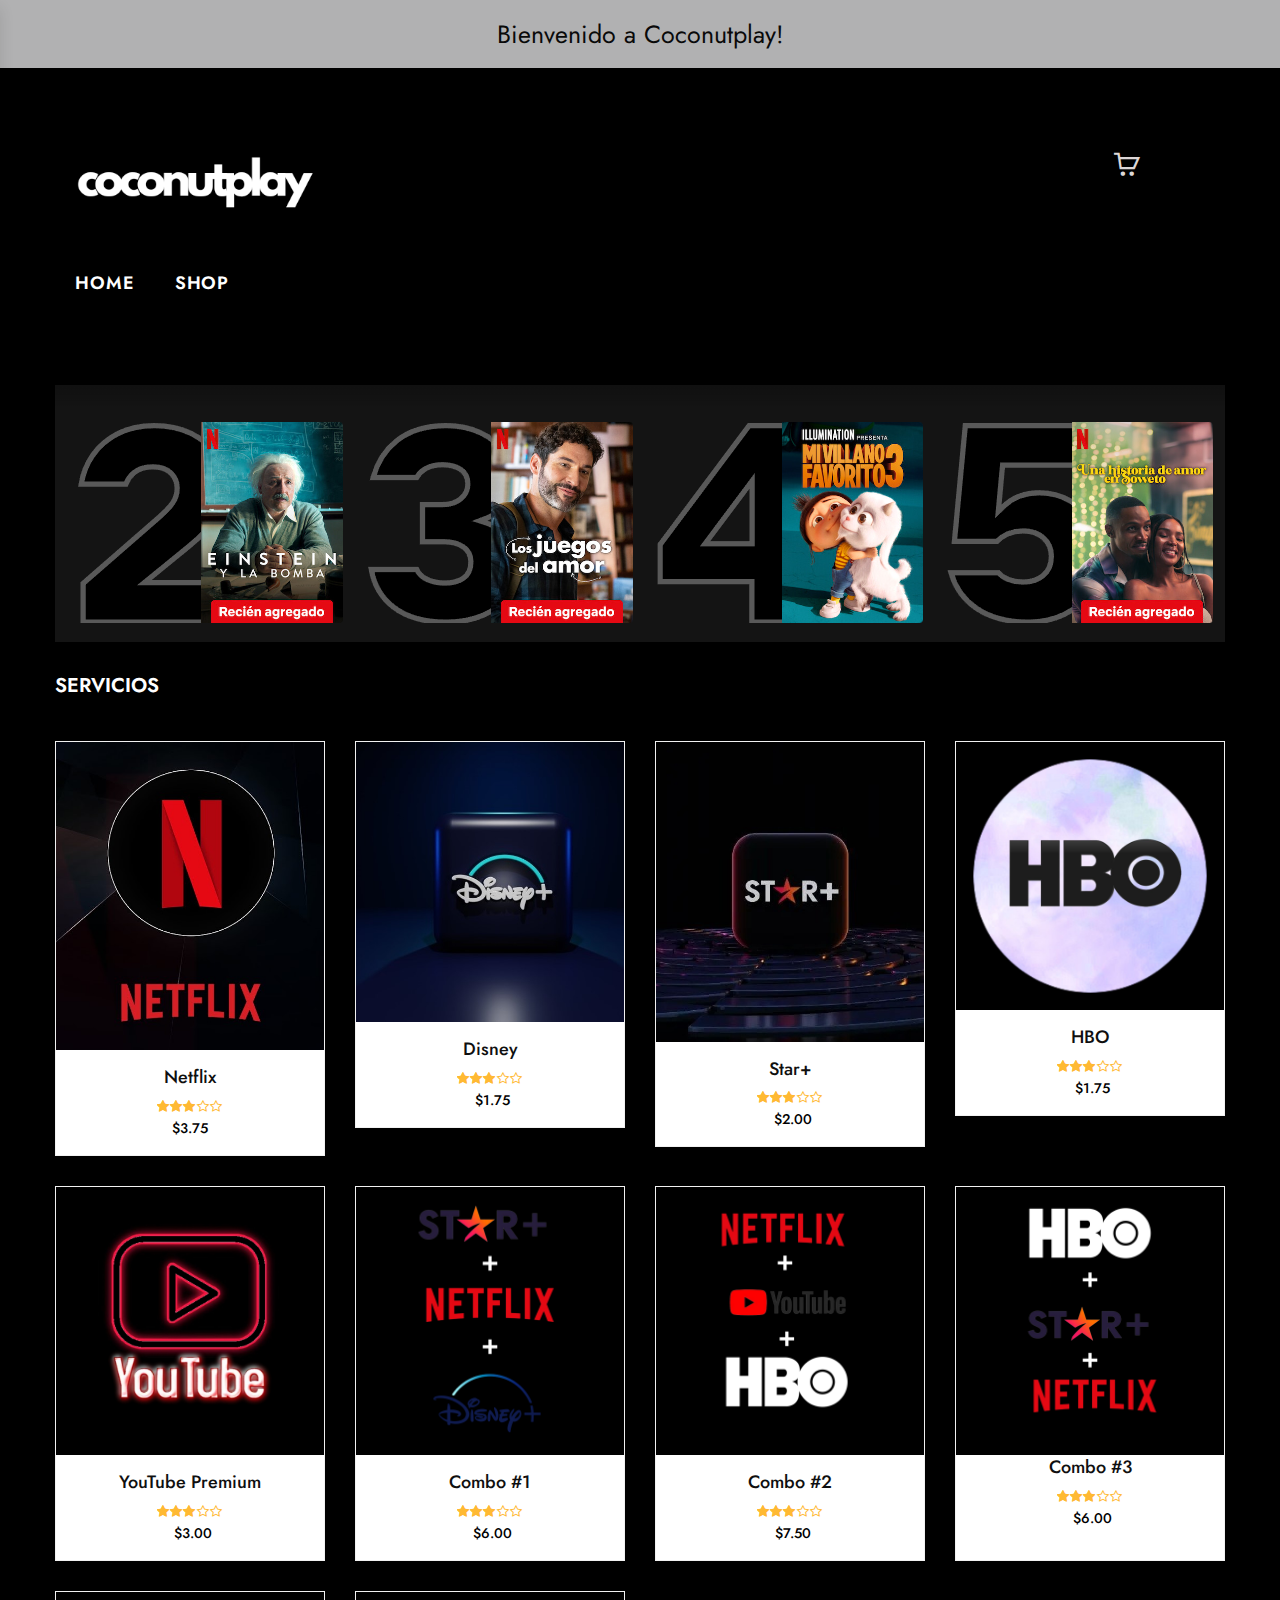
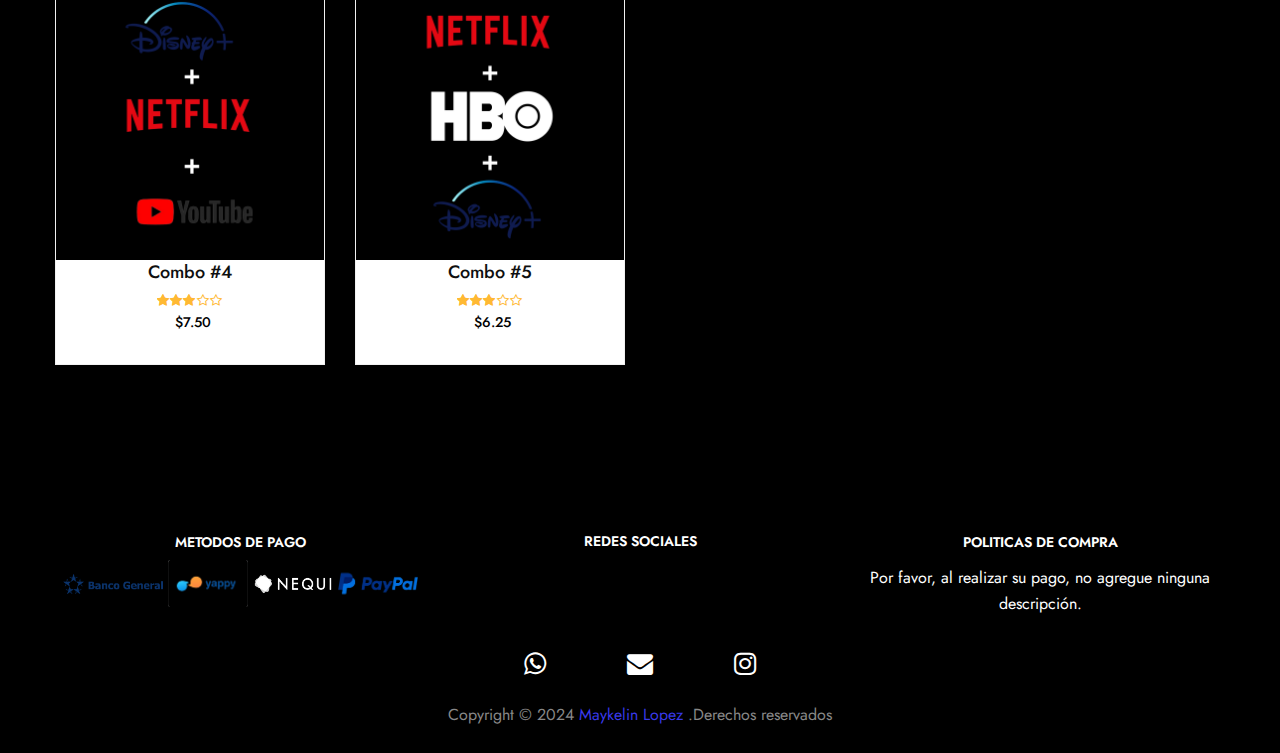
==== tienda.html @ dd37391f "first commit" ====
<!DOCTYPE html>
<html lang="en">
<head>
    <title>Productos</title>
    <meta charset="UTF-8">
    <meta http-equiv="X-UA-compatible" content="IE=edge">
    <meta name="viewport" content="width=device-width, initial-scale=1">
    <link rel="shortcut icon" type="image/x-icon" href="assets/images/favicon.png"/>
    <link href="https://fonts.googleapis.com/css2?family=Jost:ital,wght@0,300;0,400;0,500;0,600;0,700;1,300;1,400;1,500;1,600;1,700&display=swap" rel="stylesheet">
    <link rel="stylesheet" href="assets/css/bootstrap.min.css">
    <link rel="stylesheet" href="assets/css/font-awesome.min.css">
    <link rel="stylesheet" href="assets/css/owl.carousel.min.css">
    <link rel="stylesheet" href="assets/css/animate.min.css">
    <link rel="stylesheet" href="assets/css/jquery-ui.css">
    <link rel="stylesheet" href="assets/css/slick.css">
    <link rel="stylesheet" href="assets/css/chosen.min.css">
    <link rel="stylesheet" href="assets/css/pe-icon-7-stroke.css">
    <link rel="stylesheet" href="assets/css/magnific-popup.min.css">
    <link rel="stylesheet" href="assets/css/lightbox.min.css">
    <link rel="stylesheet" href="assets/js/fancybox/source/jquery.fancybox.css">
    <link rel="stylesheet" href="assets/css/jquery.scrollbar.min.css">
    <link rel="stylesheet" href="assets/css/mobile-menu.css">
    <link rel="stylesheet" href="assets/fonts/flaticon/flaticon.css">
    <link rel="stylesheet" href="assets/css/style.css">
</head>
<body class="productsgrid-page">
    <header class="header style7">
        <!--Bienvenido a la pagina-->
        <div class="top-bar">
            <div class="container">
                <div class="top-bar-left">
                    
                    <div class="header-message">
                       Bienvenido a Coconutplay!
                    </div>
                </div>
              
            </div>
        </div>
    
     <!--logo-->
        <div class="container">
            <div class="main-header">
                <div class="row">
                    <div class="col-lg-3 col-sm-4 col-md-3 col-xs-7 col-ts-12 header-element">
                        <div class="logo">
                            <a href="index.html">
                                <img src="assets/images/20240210_213316_0000.png" alt="img">
                            </a>
                        </div>
                    </div>
    
    
                    <!--carrito-->
                    <div class="col-lg-2 col-sm-12 col-md-3 col-xs-12 col-ts-12">
                        <div class="header-control">
                            <div class="block-minicart stelina-mini-cart block-header stelina-dropdown">
                                <a href="javascript:void(0);" class="shopcart-icon" data-stelina="stelina-dropdown">
                             </a>
                             
                            </div>
                            <div class="block-account block-header stelina-dropdown">
                              
    
                                  <!--crear usuario-->
                                <div class="header-account stelina-submenu">
                                    <div class="header-user-form-tabs">
                                       
                                        <div class="tab-container">
                                            
                                           
                            </div>
                            <a class="menu-bar mobile-navigation menu-toggle" href="#">
                                <span></span>
                                <span></span>
                                <span></span>
                            </a>
                        </div>
                    </div>
                </div>
            </div>
        </div>
    
    
          <!--home-->
        <div class="header-nav-container rows-space-20">
            <div class="container">
                <div class="header-nav-wapper main-menu-wapper">
                   
                    <div class="header-nav">
                        <div class="container-wapper">
                            <ul class="stelina-clone-mobile-menu stelina-nav main-menu " id="menu-main-menu">
                                
                                <li class="menu-item  menu-item-has-children">
                                    <a href="index.html" class="stelina-menu-item-title" title="Home">Home</a>
                                   
                                </li>
                                  <!--Tienda-->
                                <li class="menu-item menu-item-has-children">
                                    <a href="tienda.html" class="stelina-menu-item-title" title="Shop">Shop</a>
                                </li>
                               
                              
                            </ul>
                        </div>
                    </div>
                </div>
            </div>
        </div>
    
    
    </header>
    <div class="header-device-mobile">
        <div class="wapper">
            <div class="item mobile-logo">
                <div class="logo">
                    <a href="#">
                        <img src="assets/images/logo,blanco.png" alt="img">
                    </a>
                </div>
            </div>
      
            <div class="item menu-bar">
                <a class=" mobile-navigation  menu-toggle" href="#">
                    <span></span>
                    <span></span>
                    <span></span>
                </a>
            </div>
        </div>
    </div>
<div class="main-content main-content-product no-sidebar">
    <div class="container">
        <div class="row">
            <div class="col-lg-12">
                <div class="breadcrumb-trail breadcrumbs">
                   
                </div>
            </div>
        </div>
        <div class="row">
            <div class="content-area shop-grid-content full-width col-lg-12 col-md-12 col-sm-12 col-xs-12">
                <div class="site-main">
                    <div class="banner-shop banner-slider owl-slick equal-container"
                         data-slick='{"autoplay":true, "autoplaySpeed":10000, "arrows":false, "dots":true, "infinite":true, "speed":800, "rows":1}'>
                        <div class="item-banner style1">
                            <div class="inner equal-element">
                                <div class="banner-content style1">
                                    <h4 class="stelina-subtitle"></h4>
                                    <h3 class="title"><br/> </h3>
                                    <span class="when-code"> <span class="code"></span></span>
                                    <button class="button button-now"></button>
                                </div>
                            </div>
                        </div>
                        
                    </div>
                    <h3 class="custom_blog_title">
                       SERVICIOS
                    </h3>
                    
                    <ul class="row list-products auto-clear equal-container product-grid">
                        <li class="product-item  col-lg-3 col-md-4 col-sm-6 col-xs-6 col-ts-12 style-1">
                            <div class="product-inner equal-element">
                                <div class="product-top">
                                    
                                </div>
                                <div class="product-thumb">
                                    <div class="thumb-inner">
                                        <a href="#">
                                            <img src="assets/images/producto1N.jpg" alt="img">
                                        </a>
                                        <div class="thumb-group">
                                           
                                            
                                            <div class="loop-form-add-to-cart">
                                                <button class="single_add_to_cart_button button" onclick="window.location.href='https://wa.me/50764406777'" title="Haz clic para comprar ahora">Comprar</button>
                                            </div>
                                            
                                        </div>
                                    </div>
                                </div>
                                <div class="product-info">
                                    <h5 class="product-name product_title">
                                        <a href="#">Netflix</a>
                                        
                                    </h5>
                                    <div class="group-info">
                                        <div class="stars-rating">
                                            <div class="star-rating">
                                                <span class="star-3">  </span>
                                            </div>
                                            <div class="count-star">
                                            
                                            </div>
                                        </div>
                                        <div class="price">
                                            
                                            <ins>
                                                $3.75
                                            </ins>
                                           
                                        </div>
                                    </div>
                                </div>
                            </div>
                        </li>
                        <li class="product-item product-type-variable col-lg-3 col-md-4 col-sm-6 col-xs-6 col-ts-12 style-1">
                            <div class="product-inner equal-element">
                                <div class="product-top">
                                </div>
                                <div class="product-thumb">
                                    <div class="thumb-inner">
                                        <a href="#">
                                            <img src="assets/images/offerta-disney-plus.jpg" alt="img">
                                        </a>
                                        <div class="thumb-group">
                                           
                                            
                                            
                                            <div class="loop-form-add-to-cart">
                                                <button class="single_add_to_cart_button button" onclick="window.location.href='https://wa.me/50764406777'" title="Haz clic para comprar ahora">Comprar</button>
                                            </div>
                                        </div>
                                    </div>
                                </div>
                                <div class="product-info">
                                    <h5 class="product-name product_title">
                                        <a href="#">Disney</a>
                                    </h5>
                                    <div class="group-info">
                                        <div class="stars-rating">
                                            <div class="star-rating">
                                                <span class="star-3"></span>
                                            </div>
                                            <div class="count-star">
                                                (3)
                                            </div>
                                        </div>
                                        <div class="price">
                                            <del>
                                              
                                            </del>
                                            <ins>
                                                $1.75
                                            </ins>
                                        </div>
                                    </div>
                                </div>
                            </div>
                        </li>
                        <li class="product-item product-type-variable col-lg-3 col-md-4 col-sm-6 col-xs-6 col-ts-12 style-1">
                            <div class="product-inner equal-element">
                                <div class="product-top">
                                   
                                </div>
                                <div class="product-thumb">
                                    <div class="thumb-inner">
                                        <a href="#">
                                            <img src="assets/images/STAR-PLUS-1.jpg" alt="img">
                                        </a>
                                        <div class="thumb-group">
                                           
                                            
                                            
                                            <div class="loop-form-add-to-cart">
                                                <button class="single_add_to_cart_button button" onclick="window.location.href='https://wa.me/50764406777'" title="Haz clic para comprar ahora">Comprar</button>
                                            </div>
                                        </div>
                                    </div>
                                </div>
                                <div class="product-info">
                                    <h5 class="product-name product_title">
                                        <a href="#">Star+</a>
                                    </h5>
                                    <div class="group-info">
                                        <div class="stars-rating">
                                            <div class="star-rating">
                                                <span class="star-3"></span>
                                            </div>
                                            <div class="count-star">
                                                (3)
                                            </div>
                                        </div>
                                        <div class="price">
                                            <del>
                                               
                                            </del>
                                            <ins>
                                                $2.00
                                            </ins>
                                        </div>
                                    </div>
                                </div>
                            </div>
                        </li>
                        <li class="product-item product-type-variable col-lg-3 col-md-4 col-sm-6 col-xs-6 col-ts-12 style-1">
                            <div class="product-inner equal-element">
                                <div class="product-top">
                                </div>
                                <div class="product-thumb">
                                    <div class="thumb-inner">
                                        <a href="#">
                                            <img src="assets/images/hbo.jpg" alt="img">
                                        </a>
                                        <div class="thumb-group">
                                           
                                            
                                            
                                            <div class="loop-form-add-to-cart">
                                                <button class="single_add_to_cart_button button" onclick="window.location.href='https://wa.me/50764406777'" title="Haz clic para comprar ahora">Comprar</button>
                                            </div>
                                        </div>
                                    </div>
                                </div>
                                <div class="product-info">
                                    <h5 class="product-name product_title">
                                        <a href="#">HBO</a>
                                    </h5>
                                    <div class="group-info">
                                        <div class="stars-rating">
                                            <div class="star-rating">
                                                <span class="star-3"></span>
                                            </div>
                                            <div class="count-star">
                                                (5)
                                            </div>
                                        </div>
                                        <div class="price">
                                            <del>
                                               
                                            </del>
                                            <ins>
                                                $1.75
                                            </ins>
                                        </div>
                                    </div>
                                </div>
                            </div>
                        </li>
                        <li class="product-item  col-lg-3 col-md-4 col-sm-6 col-xs-6 col-ts-12 style-1">
                            <div class="product-inner equal-element">
                                <div class="product-top">
                                </div>
                                <div class="product-thumb">
                                    <div class="thumb-inner">
                                        <a href="#">
                                            <img src="assets/images/youtube.jpg" alt="img">
                                        </a>
                                        <div class="thumb-group">
                                           
                                            
                                            
                                            <div class="loop-form-add-to-cart">
                                                <button class="single_add_to_cart_button button" onclick="window.location.href='https://wa.me/50764406777'" title="Haz clic para comprar ahora">Comprar</button>
                                            </div>
                                        </div>
                                    </div>
                                </div>
                                <div class="product-info">
                                    <h5 class="product-name product_title">
                                        <a href="#">YouTube Premium</a>
                                    </h5>
                                    <div class="group-info">
                                        <div class="stars-rating">
                                            <div class="star-rating">
                                                <span class="star-3"></span>
                                            </div>
                                            <div class="count-star">
                                                (3)
                                            </div>
                                        </div>
                                        <div class="price">
                                            <del>
                                              
                                            </del>
                                            <ins>
                                                $3.00
                                            </ins>
                                        </div>
                                    </div>
                                </div>
                            </div>
                        </li>
                        <li class="product-item product-type-variable col-lg-3 col-md-4 col-sm-6 col-xs-6 col-ts-12 style-1">
                            <div class="product-inner equal-element">
                               
                                <div class="product-thumb">
                                    <div class="thumb-inner">
                                        <a href="#">
                                            <img src="assets/images/combo1.png" alt="img">
                                        </a>
                                        <div class="thumb-group">
                                           
                                            
                                            
                                            <div class="loop-form-add-to-cart">
                                                <button class="single_add_to_cart_button button" onclick="window.location.href='https://wa.me/50764406777'" title="Haz clic para comprar ahora">Comprar</button>
                                            </div>
                                        </div>
                                    </div>
                                </div>
                                <div class="product-info">
                                    <h5 class="product-name product_title">
                                        <a href="#">Combo #1</a>
                                    </h5>
                                    <div class="group-info">
                                        <div class="stars-rating">
                                            <div class="star-rating">
                                                <span class="star-3"></span>
                                            </div>
                                            <div class="count-star">
                                                (3)
                                            </div>
                                        </div>
                                        <div class="price">
                                            <del>
                                               
                                            </del>
                                            <ins>
                                                $6.00
                                            </ins>
                                        </div>
                                    </div>
                                </div>
                            </div>
                        </li>
                        <li class="product-item product-type-variable col-lg-3 col-md-4 col-sm-6 col-xs-6 col-ts-12 style-1">
                            <div class="product-inner equal-element">
                                <div class="product-top">
                                </div>
                                <div class="product-thumb">
                                    <div class="thumb-inner">
                                        <a href="#">
                                            <img src="assets/images/combo2.png" alt="img">
                                        </a>
                                        <div class="thumb-group">
                                           
                                            
                                            
                                            <div class="loop-form-add-to-cart">
                                                <button class="single_add_to_cart_button button" onclick="window.location.href='https://wa.me/50764406777'" title="Haz clic para comprar ahora">Comprar</button>
                                            </div>
                                        </div>
                                    </div>
                                </div>
                                <div class="product-info">
                                    <h5 class="product-name product_title">
                                        <a href="#">Combo #2 </a>
                                    </h5>
                                    <div class="group-info">
                                        <div class="stars-rating">
                                            <div class="star-rating">
                                                <span class="star-3"></span>
                                            </div>
                                            <div class="count-star">
                                                (3)
                                            </div>
                                        </div>
                                        <div class="price">
                                            <del>
                                               
                                            </del>
                                            <ins>
                                                $7.50
                                            </ins>
                                        </div>
                                    </div>
                                </div>
                            </div>
                        </li>
                        <li class="product-item  col-lg-3 col-md-4 col-sm-6 col-xs-6 col-ts-12 style-1">
                            <div class="product-inner equal-element">
                                <div class="product-top">
                                </div>
                                <div class="product-thumb">
                                    <div class="thumb-inner">
                                        <a href="#">
                                            <img src="assets/images/combo3.png" alt="img">
                                        </a>
                                        <div class="thumb-group">
                                           
                                            
                                            
                                            <div class="loop-form-add-to-cart">
                                                <button class="single_add_to_cart_button button" onclick="window.location.href='https://wa.me/50764406777'" title="Haz clic para comprar ahora">Comprar</button>
                                            </div>
                                        </div>
                                </div>
                                <div class="product-info">
                                    <h5 class="product-name product_title">
                                        <a href="#">Combo #3</a>
                                    </h5>
                                    <div class="group-info">
                                        <div class="stars-rating">
                                            <div class="star-rating">
                                                <span class="star-3"></span>
                                            </div>
                                            <div class="count-star">
                                                (3)
                                            </div>
                                        </div>
                                        <div class="price">
                                            <del>
                                              
                                            </del>
                                            <ins>
                                                $6.00
                                            </ins>
                                        </div>
                                    </div>
                                </div>
                            </div>
                        </li>
                        <li class="product-item  col-lg-3 col-md-4 col-sm-6 col-xs-6 col-ts-12 style-1">
                            <div class="product-inner equal-element">
                                <div class="product-top">
                                </div>
                                <div class="product-thumb">
                                    <div class="thumb-inner">
                                        <a href="#">
                                            <img src="assets/images/combo5.png" alt="img">
                                        </a>
                                        <div class="thumb-group">
                                           
                                            
                                            
                                            <div class="loop-form-add-to-cart">
                                                <button class="single_add_to_cart_button button" onclick="window.location.href='https://wa.me/50764406777'" title="Haz clic para comprar ahora">Comprar</button>
                                            </div>
                                        </div>
                                </div>
                                <div class="product-info">
                                    <h5 class="product-name product_title">
                                        <a href="#">Combo #4</a>
                                    </h5>
                                    <div class="group-info">
                                        <div class="stars-rating">
                                            <div class="star-rating">
                                                <span class="star-3"></span>
                                            </div>
                                 
                                            <div class="count-star">
                                                (3)
                                            </div>
                                        </div>
                                        <div class="price">
                                            <del>
                                               
                                            </del>
                                            <ins>
                                                $7.50
                                            </ins>
                                        </div>
                                    </div>
                                </div>
                            </div>
                        </li>
                        <li class="product-item  col-lg-3 col-md-4 col-sm-6 col-xs-6 col-ts-12 style-1">
                            <div class="product-inner equal-element">
                                <div class="product-top">
                                </div>
                                <div class="product-thumb">
                                    <div class="thumb-inner">
                                        <a href="#">
                                            <img src="assets/images/combo4.png" alt="img">
                                        </a>
                                        <div class="thumb-group">
                                           
                                            
                                            
                                            <div class="loop-form-add-to-cart">
                                                <button class="single_add_to_cart_button button" onclick="window.location.href='https://wa.me/50764406777'" title="Haz clic para comprar ahora">Comprar</button>
                                            </div>
                                        </div>
                                </div>
                                <div class="product-info">
                                    <h5 class="product-name product_title">
                                        <a href="#">Combo #5</a>
                                    </h5>
                                    <div class="group-info">
                                        <div class="stars-rating">
                                            <div class="star-rating">
                                                <span class="star-3"></span>
                                            </div>
                                            <div class="count-star">
                                                (3)
                                            </div>
                                        </div>
                                        <div class="price">
                                            <del>
                                             
                                            </del>
                                            <ins>
                                                $6.25
                                            </ins>
                                        </div>
                                    </div>
                                </div>
                            </div>
                        </li>
                  
                </div>
            </div>
           
        </div>
    </div>
</div>
<footer class="footer style7">
    <div class="container">
        <div class="container-wapper">
            <div class="row">
                <div class="box-footer col-xs-12 col-sm-4 col-md-4 col-lg-4 hidden-sm hidden-md hidden-lg">
                    <div class="stelina-newsletter style1">
                        
                        
                    </div>
                </div>
                <div class="box-footer col-xs-12 col-sm-4 col-md-4 col-lg-4">
                    <div class="stelina-custommenu default">
                        <h2 class="widgettitle">Metodos de Pago</h2>
                        <img src="assets/images/bancogeneral.png" alt="img" width="100" height="100" class="payment-icon">
                        <img src="assets/images/yappy.png" alt="img" width="80" height="100"  class="payment-icon">
                        <img src="assets/images/Nequi (1).png" alt="img" width="80" height="100" class="payment-icon">
                        <img src="assets/images/PayPal-Logo.png" alt="img" width="80" height="100" class="payment-icon">
                      
                    </div>
                </div>
                <div class="box-footer col-xs-12 col-sm-4 col-md-4 col-lg-4 hidden-xs">
                    <div class="stelina-newsletter style1">
                        <div class="newsletter-head">
                            <h3 class="title">redes sociales</h3>
                          
                        </div>
                       
                    </div>
                </div>
                <div class="box-footer col-xs-12 col-sm-4 col-md-4 col-lg-4">
                    <div class="stelina-custommenu default">
                        <h2 class="widgettitle">Politicas de compra</h2>
                        <ul class="menu">
                            <li class="menu-item">
                                <a href="">
                                    Por favor, al realizar su pago, no agregue ninguna descripción.</a>
                            </li>
                            
                           
                        </ul>
                    </div>
                </div>
            </div>
            <div class="footer-end">
                <div class="row">
                    <div class="col-sm-12 col-xs-12">
                        <div class="stelina-socials">
                            <ul class="socials">
                                
                                <li>
                                    <a href="https://wa.me/50764406777" class="social-item" target="_blank">
                                        <i class="icon fa fa-whatsapp"></i>
                                    </a>
                                </li>
                                <li>
                                    <a href="#" class="social-item" target="_blank">
                                        <i class="icon fa fa-envelope"></i>
                                    </a>
                                </li>
                                <li>
                                    <a href="https://www.instagram.com/coco.nutplay/" class="social-item" target="_blank">
                                        <i class="icon fa fa-instagram"></i>
                                    </a>
                                </li>
                            </ul>
                        </div>
                        <div class="coppyright">
                            Copyright © 2024
                            <a href="">Maykelin Lopez</a>
                            .Derechos reservados
                        </div>
                    </div>
                </div>
            </div>
        </div>
    </div>
</footer>
<div class="footer-device-mobile">
    <div class="wapper">
        <div class="footer-device-mobile-item device-home">
            <a href="index.html">
					<span class="icon">
						<i class="fa fa-home" aria-hidden="true"></i>
					</span>
                Home
            </a>
        </div>
        <div class="footer-device-mobile-item device-home device-wishlist">
            <a href="#">
					<span class="icon">
						<i class="fa fa-heart" aria-hidden="true"></i>
					</span>
                Wishlist
            </a>
        </div>
        <div class="footer-device-mobile-item device-home device-cart">
            <a href="#">
					<span class="icon">
						<i class="fa fa-shopping-basket" aria-hidden="true"></i>
						<span class="count-icon">
							0
						</span>
					</span>
                <span class="text">Cart</span>
            </a>
        </div>
        <div class="footer-device-mobile-item device-home device-user">
            <a href="#">
					<span class="icon">
						<i class="fa fa-user" aria-hidden="true"></i>
					</span>
                Account
            </a>
        </div>
    </div>
</div>
<a href="#" class="backtotop">
    <i class="fa fa-angle-double-up"></i>
</a>



<script src="assets/js/jquery-1.12.4.min.js"></script>
<script src="assets/js/jquery.plugin-countdown.min.js"></script>
<script src="assets/js/jquery-countdown.min.js"></script>
<script src="assets/js/bootstrap.min.js"></script>
<script src="assets/js/owl.carousel.min.js"></script>
<script src="assets/js/magnific-popup.min.js"></script>
<script src="assets/js/isotope.min.js"></script>
<script src="assets/js/jquery.scrollbar.min.js"></script>
<script src="assets/js/jquery-ui.min.js"></script>
<script src="assets/js/mobile-menu.js"></script>
<script src="assets/js/chosen.min.js"></script>
<script src="assets/js/slick.js"></script>
<script src="assets/js/jquery.elevateZoom.min.js"></script>
<script src="assets/js/jquery.actual.min.js"></script>
<script src="assets/js/fancybox/source/jquery.fancybox.js"></script>
<script src="assets/js/lightbox.min.js"></script>
<script src="assets/js/owl.thumbs.min.js"></script>
<script src="assets/js/jquery.scrollbar.min.js"></script>
<script src="assets/js/frontend-plugin.js"></script>
</body>
</html>
---- assets/css/pe-icon-7-stroke.css ----
@font-face {
	font-family: 'Pe-icon-7-stroke';
	src:url('../fonts/Pe-icon-7-stroke.eot?d7yf1v');
	src:url('../fonts/Pe-icon-7-stroke.eot?#iefixd7yf1v') format('embedded-opentype'),
		url('../fonts/Pe-icon-7-stroke.woff?d7yf1v') format('woff'),
		url('../fonts/Pe-icon-7-stroke.ttf?d7yf1v') format('truetype'),
		url('../fonts/Pe-icon-7-stroke.svg?d7yf1v#Pe-icon-7-stroke') format('svg');
	font-weight: normal;
	font-style: normal;
}

[class^="pe-7s-"], [class*=" pe-7s-"] {
	display: inline-block;
	font-family: 'Pe-icon-7-stroke';
	speak: none;
	font-style: normal;
	font-weight: normal;
	font-variant: normal;
	text-transform: none;
	line-height: 1;

	/* Better Font Rendering =========== */
	-webkit-font-smoothing: antialiased;
	-moz-osx-font-smoothing: grayscale;
}

.pe-7s-album:before {
	content: "\e6aa";
}
.pe-7s-arc:before {
	content: "\e6ab";
}
.pe-7s-back-2:before {
	content: "\e6ac";
}
.pe-7s-bandaid:before {
	content: "\e6ad";
}
.pe-7s-car:before {
	content: "\e6ae";
}
.pe-7s-diamond:before {
	content: "\e6af";
}
.pe-7s-door-lock:before {
	content: "\e6b0";
}
.pe-7s-eyedropper:before {
	content: "\e6b1";
}
.pe-7s-female:before {
	content: "\e6b2";
}
.pe-7s-gym:before {
	content: "\e6b3";
}
.pe-7s-hammer:before {
	content: "\e6b4";
}
.pe-7s-headphones:before {
	content: "\e6b5";
}
.pe-7s-helm:before {
	content: "\e6b6";
}
.pe-7s-hourglass:before {
	content: "\e6b7";
}
.pe-7s-leaf:before {
	content: "\e6b8";
}
.pe-7s-magic-wand:before {
	content: "\e6b9";
}
.pe-7s-male:before {
	content: "\e6ba";
}
.pe-7s-map-2:before {
	content: "\e6bb";
}
.pe-7s-next-2:before {
	content: "\e6bc";
}
.pe-7s-paint-bucket:before {
	content: "\e6bd";
}
.pe-7s-pendrive:before {
	content: "\e6be";
}
.pe-7s-photo:before {
	content: "\e6bf";
}
.pe-7s-piggy:before {
	content: "\e6c0";
}
.pe-7s-plugin:before {
	content: "\e6c1";
}
.pe-7s-refresh-2:before {
	content: "\e6c2";
}
.pe-7s-rocket:before {
	content: "\e6c3";
}
.pe-7s-settings:before {
	content: "\e6c4";
}
.pe-7s-shield:before {
	content: "\e6c5";
}
.pe-7s-smile:before {
	content: "\e6c6";
}
.pe-7s-usb:before {
	content: "\e6c7";
}
.pe-7s-vector:before {
	content: "\e6c8";
}
.pe-7s-wine:before {
	content: "\e6c9";
}
.pe-7s-cloud-upload:before {
	content: "\e68a";
}
.pe-7s-cash:before {
	content: "\e68c";
}
.pe-7s-close:before {
	content: "\e680";
}
.pe-7s-bluetooth:before {
	content: "\e68d";
}
.pe-7s-cloud-download:before {
	content: "\e68b";
}
.pe-7s-way:before {
	content: "\e68e";
}
.pe-7s-close-circle:before {
	content: "\e681";
}
.pe-7s-id:before {
	content: "\e68f";
}
.pe-7s-angle-up:before {
	content: "\e682";
}
.pe-7s-wristwatch:before {
	content: "\e690";
}
.pe-7s-angle-up-circle:before {
	content: "\e683";
}
.pe-7s-world:before {
	content: "\e691";
}
.pe-7s-angle-right:before {
	content: "\e684";
}
.pe-7s-volume:before {
	content: "\e692";
}
.pe-7s-angle-right-circle:before {
	content: "\e685";
}
.pe-7s-users:before {
	content: "\e693";
}
.pe-7s-angle-left:before {
	content: "\e686";
}
.pe-7s-user-female:before {
	content: "\e694";
}
.pe-7s-angle-left-circle:before {
	content: "\e687";
}
.pe-7s-up-arrow:before {
	content: "\e695";
}
.pe-7s-angle-down:before {
	content: "\e688";
}
.pe-7s-switch:before {
	content: "\e696";
}
.pe-7s-angle-down-circle:before {
	content: "\e689";
}
.pe-7s-scissors:before {
	content: "\e697";
}
.pe-7s-wallet:before {
	content: "\e600";
}
.pe-7s-safe:before {
	content: "\e698";
}
.pe-7s-volume2:before {
	content: "\e601";
}
.pe-7s-volume1:before {
	content: "\e602";
}
.pe-7s-voicemail:before {
	content: "\e603";
}
.pe-7s-video:before {
	content: "\e604";
}
.pe-7s-user:before {
	content: "\e605";
}
.pe-7s-upload:before {
	content: "\e606";
}
.pe-7s-unlock:before {
	content: "\e607";
}
.pe-7s-umbrella:before {
	content: "\e608";
}
.pe-7s-trash:before {
	content: "\e609";
}
.pe-7s-tools:before {
	content: "\e60a";
}
.pe-7s-timer:before {
	content: "\e60b";
}
.pe-7s-ticket:before {
	content: "\e60c";
}
.pe-7s-target:before {
	content: "\e60d";
}
.pe-7s-sun:before {
	content: "\e60e";
}
.pe-7s-study:before {
	content: "\e60f";
}
.pe-7s-stopwatch:before {
	content: "\e610";
}
.pe-7s-star:before {
	content: "\e611";
}
.pe-7s-speaker:before {
	content: "\e612";
}
.pe-7s-signal:before {
	content: "\e613";
}
.pe-7s-shuffle:before {
	content: "\e614";
}
.pe-7s-shopbag:before {
	content: "\e615";
}
.pe-7s-share:before {
	content: "\e616";
}
.pe-7s-server:before {
	content: "\e617";
}
.pe-7s-search:before {
	content: "\e618";
}
.pe-7s-film:before {
	content: "\e6a5";
}
.pe-7s-science:before {
	content: "\e619";
}
.pe-7s-disk:before {
	content: "\e6a6";
}
.pe-7s-ribbon:before {
	content: "\e61a";
}
.pe-7s-repeat:before {
	content: "\e61b";
}
.pe-7s-refresh:before {
	content: "\e61c";
}
.pe-7s-add-user:before {
	content: "\e6a9";
}
.pe-7s-refresh-cloud:before {
	content: "\e61d";
}
.pe-7s-paperclip:before {
	content: "\e69c";
}
.pe-7s-radio:before {
	content: "\e61e";
}
.pe-7s-note2:before {
	content: "\e69d";
}
.pe-7s-print:before {
	content: "\e61f";
}
.pe-7s-network:before {
	content: "\e69e";
}
.pe-7s-prev:before {
	content: "\e620";
}
.pe-7s-mute:before {
	content: "\e69f";
}
.pe-7s-power:before {
	content: "\e621";
}
.pe-7s-medal:before {
	content: "\e6a0";
}
.pe-7s-portfolio:before {
	content: "\e622";
}
.pe-7s-like2:before {
	content: "\e6a1";
}
.pe-7s-plus:before {
	content: "\e623";
}
.pe-7s-left-arrow:before {
	content: "\e6a2";
}
.pe-7s-play:before {
	content: "\e624";
}
.pe-7s-key:before {
	content: "\e6a3";
}
.pe-7s-plane:before {
	content: "\e625";
}
.pe-7s-joy:before {
	content: "\e6a4";
}
.pe-7s-photo-gallery:before {
	content: "\e626";
}
.pe-7s-pin:before {
	content: "\e69b";
}
.pe-7s-phone:before {
	content: "\e627";
}
.pe-7s-plug:before {
	content: "\e69a";
}
.pe-7s-pen:before {
	content: "\e628";
}
.pe-7s-right-arrow:before {
	content: "\e699";
}
.pe-7s-paper-plane:before {
	content: "\e629";
}
.pe-7s-delete-user:before {
	content: "\e6a7";
}
.pe-7s-paint:before {
	content: "\e62a";
}
.pe-7s-bottom-arrow:before {
	content: "\e6a8";
}
.pe-7s-notebook:before {
	content: "\e62b";
}
.pe-7s-note:before {
	content: "\e62c";
}
.pe-7s-next:before {
	content: "\e62d";
}
.pe-7s-news-paper:before {
	content: "\e62e";
}
.pe-7s-musiclist:before {
	content: "\e62f";
}
.pe-7s-music:before {
	content: "\e630";
}
.pe-7s-mouse:before {
	content: "\e631";
}
.pe-7s-more:before {
	content: "\e632";
}
.pe-7s-moon:before {
	content: "\e633";
}
.pe-7s-monitor:before {
	content: "\e634";
}
.pe-7s-micro:before {
	content: "\e635";
}
.pe-7s-menu:before {
	content: "\e636";
}
.pe-7s-map:before {
	content: "\e637";
}
.pe-7s-map-marker:before {
	content: "\e638";
}
.pe-7s-mail:before {
	content: "\e639";
}
.pe-7s-mail-open:before {
	content: "\e63a";
}
.pe-7s-mail-open-file:before {
	content: "\e63b";
}
.pe-7s-magnet:before {
	content: "\e63c";
}
.pe-7s-loop:before {
	content: "\e63d";
}
.pe-7s-look:before {
	content: "\e63e";
}
.pe-7s-lock:before {
	content: "\e63f";
}
.pe-7s-lintern:before {
	content: "\e640";
}
.pe-7s-link:before {
	content: "\e641";
}
.pe-7s-like:before {
	content: "\e642";
}
.pe-7s-light:before {
	content: "\e643";
}
.pe-7s-less:before {
	content: "\e644";
}
.pe-7s-keypad:before {
	content: "\e645";
}
.pe-7s-junk:before {
	content: "\e646";
}
.pe-7s-info:before {
	content: "\e647";
}
.pe-7s-home:before {
	content: "\e648";
}
.pe-7s-help2:before {
	content: "\e649";
}
.pe-7s-help1:before {
	content: "\e64a";
}
.pe-7s-graph3:before {
	content: "\e64b";
}
.pe-7s-graph2:before {
	content: "\e64c";
}
.pe-7s-graph1:before {
	content: "\e64d";
}
.pe-7s-graph:before {
	content: "\e64e";
}
.pe-7s-global:before {
	content: "\e64f";
}
.pe-7s-gleam:before {
	content: "\e650";
}
.pe-7s-glasses:before {
	content: "\e651";
}
.pe-7s-gift:before {
	content: "\e652";
}
.pe-7s-folder:before {
	content: "\e653";
}
.pe-7s-flag:before {
	content: "\e654";
}
.pe-7s-filter:before {
	content: "\e655";
}
.pe-7s-file:before {
	content: "\e656";
}
.pe-7s-expand1:before {
	content: "\e657";
}
.pe-7s-exapnd2:before {
	content: "\e658";
}
.pe-7s-edit:before {
	content: "\e659";
}
.pe-7s-drop:before {
	content: "\e65a";
}
.pe-7s-drawer:before {
	content: "\e65b";
}
.pe-7s-download:before {
	content: "\e65c";
}
.pe-7s-display2:before {
	content: "\e65d";
}
.pe-7s-display1:before {
	content: "\e65e";
}
.pe-7s-diskette:before {
	content: "\e65f";
}
.pe-7s-date:before {
	content: "\e660";
}
.pe-7s-cup:before {
	content: "\e661";
}
.pe-7s-culture:before {
	content: "\e662";
}
.pe-7s-crop:before {
	content: "\e663";
}
.pe-7s-credit:before {
	content: "\e664";
}
.pe-7s-copy-file:before {
	content: "\e665";
}
.pe-7s-config:before {
	content: "\e666";
}
.pe-7s-compass:before {
	content: "\e667";
}
.pe-7s-comment:before {
	content: "\e668";
}
.pe-7s-coffee:before {
	content: "\e669";
}
.pe-7s-cloud:before {
	content: "\e66a";
}
.pe-7s-clock:before {
	content: "\e66b";
}
.pe-7s-check:before {
	content: "\e66c";
}
.pe-7s-chat:before {
	content: "\e66d";
}
.pe-7s-cart:before {
	content: "\e66e";
}
.pe-7s-camera:before {
	content: "\e66f";
}
.pe-7s-call:before {
	content: "\e670";
}
.pe-7s-calculator:before {
	content: "\e671";
}
.pe-7s-browser:before {
	content: "\e672";
}
.pe-7s-box2:before {
	content: "\e673";
}
.pe-7s-box1:before {
	content: "\e674";
}
.pe-7s-bookmarks:before {
	content: "\e675";
}
.pe-7s-bicycle:before {
	content: "\e676";
}
.pe-7s-bell:before {
	content: "\e677";
}
.pe-7s-battery:before {
	content: "\e678";
}
.pe-7s-ball:before {
	content: "\e679";
}
.pe-7s-back:before {
	content: "\e67a";
}
.pe-7s-attention:before {
	content: "\e67b";
}
.pe-7s-anchor:before {
	content: "\e67c";
}
.pe-7s-albums:before {
	content: "\e67d";
}
.pe-7s-alarm:before {
	content: "\e67e";
}
.pe-7s-airplay:before {
	content: "\e67f";
}
---- assets/css/mobile-menu.css ----
/*------------------------------
 MOBILE MENU
 ------------------------------*/
.stelina-menu-clone-wrap {
    position: fixed;
    top: 0;
    left: -320px;
    width: 320px;
    height: 100vh;
    background-color: #fff;
    -webkit-transition: all 0.3s ease 0s;
    -o-transition: all 0.3s ease 0s;
    -moz-transition: all 0.3s ease 0s;
    transition: all 0.3s ease 0s;
    z-index: 100000;
    -webkit-box-shadow: 3px 5px 14px -3px rgba(0, 0, 0, 0.11);
    -moz-box-shadow: 3px 5px 14px -3px rgba(0, 0, 0, 0.11);
    box-shadow: 3px 5px 14px -3px rgba(0, 0, 0, 0.11);
    color: #000;
}
.stelina-menu-clone-wrap.open {
    left: 0;
}
.stelina-menu-panels-actions-wrap {
    border-bottom: 1px solid #eee;
    height: 50px;
    position: relative;
}
.stelina-menu-panels-actions-wrap .stelina-menu-close-btn,
.stelina-menu-panels-actions-wrap .stelina-menu-prev-panel {
    width: 50px;
    height: 50px;
    position: absolute;
    top: 0;
    right: 0;
    z-index: 10;
    border-left: 1px solid #eee;
    text-align: center;
    line-height: 50px;
    color: #000;
}
.stelina-menu-panels-actions-wrap .stelina-menu-close-btn:hover,
.stelina-menu-panels-actions-wrap .stelina-menu-prev-panel:hover {
    color: #000;
}
.stelina-menu-panels-actions-wrap .stelina-menu-prev-panel {
    right: inherit;
    left: 0;
    border: none;
    border-right: 1px solid #eee;
    
}
.stelina-menu-panels-actions-wrap .stelina-menu-current-panel-title {
    display: block;
    text-align: center;
    line-height: 50px;
    padding: 0 50px;
    text-transform: uppercase;
}
.stelina-menu-panels-actions-wrap .stelina-menu-prev-panel:before {
    content: "\f104";
    font-family: FontAwesome;
}
.stelina-menu-panel > ul {
    padding: 0;
    margin: 0;
}
.stelina-menu-panel li {
    list-style: none;
    position: relative;
}
.stelina-menu-panel > ul > li {
    padding: 0 20px;
    border-bottom: 1px solid #eee;
}
.stelina-menu-panel > ul > li > a {
    display: block;
    line-height: 50px;
    color: #000;
    text-transform: uppercase;
}
.stelina-menu-panel > ul > li:hover > a,
.stelina-menu-panel > ul > li.active > a {
    color: #000;
}
.stelina-menu-next-panel {
    width: 50px;
    height: 50px;
    text-align: center;
    line-height: 50px;
    position: absolute;
    top: 0;
    right: 0;
    z-index: 10;
}
.stelina-menu-next-panel:before {
    content: "\f105";
    font-family: FontAwesome;
}
.stelina-menu-clone-wrap .toggle-submenu {
    display: none !important;
}
.stelina-menu-clone-wrap .stelina-menu-panels {
    background: inherit;
    border-color: inherit;
    z-index: 0;
    box-sizing: border-box;
    overflow: hidden;
    height: calc(100% - 50px);
    position: relative;
}
.stelina-menu-clone-wrap .stelina-menu-panel {
    background-color: #fff;
}
.stelina-menu-clone-wrap .stelina-menu-panel.stelina-menu-sub-panel {
    border-color: #fff;
    bottom: 0;
    box-sizing: border-box;
    display: block;
    left: 0;
    margin: 0;
    overflow-x: hidden;
    overflow-y: auto;
    position: absolute;
    right: 0;
    top: 0;
    transform: translateX(100%);
    transition: all 0.2s ease 0s;
    z-index: 0;
}
.stelina-menu-clone-wrap .stelina-menu-panel.stelina-menu-panel-opened {
    transform: translateX(0);
    z-index: 999;
}
.stelina-menu-clone-wrap .stelina-menu-sub-opened {
    z-index: 1;
    opacity: 0;
    visibility: hidden;
}
.stelina-menu-clone-wrap .stelina-menu-hidden {
    display: block !important;
    opacity: 0;
    visibility: hidden;
}
.stelina-menu-clone-wrap .submenu.mega-menu {
    padding: 20px;
    max-width: 100% !important;
    width: 100% !important;
}
.stelina-menu li > a > .icon {
    margin-right: 10px;
}
.stelina-menu-panel-main {
    position: absolute;
    top: 0;
    right: 0;
    left: 0;
    bottom: 0;
    overflow-x: hidden;
    overflow-y: auto;
    -webkit-transition: all .3s ease;
    -moz-transition: all .3s ease;
    -ms-transition: all .3s ease;
    -o-transition: all .3s ease;
    transition: all .3s ease;
}
.stelina-menu-panel.stelina-menu-panel-opened .submenu{
    opacity: 1;
    visibility: visible;
}
.stelina-menu-panel > .mega-menu .widget-custom-menu {
    width: 100%;
}
.stelina-menu-panels .menu-item-has-children > a::after {
    display: none;
}
.stelina-menu-panel.stelina-menu-panel-opened .menu-page{
    background-image: none;
}
.stelina-menu-panel .main-menu > li > a,.stelina-menu-panel .stelina-demolink .title,
.stelina-menu-panel .mega-menu .stelina-custommenu .widgettitle{
    color: #222222 !important;
}
.stelina-menu-panel .mega-menu .stelina-custommenu ul li{
    color: #555;
}
---- assets/fonts/flaticon/flaticon.css ----
/*
  	Flaticon icon font: Flaticon
  	Creation date: 20/05/2020 07:42
  	*/

@font-face {
  font-family: "Flaticon";
  src: url("./Flaticon.eot");
  src: url("./Flaticon.eot?#iefix") format("embedded-opentype"),
       url("./Flaticon.woff2") format("woff2"),
       url("./Flaticon.woff") format("woff"),
       url("./Flaticon.ttf") format("truetype"),
       url("./Flaticon.svg#Flaticon") format("svg");
  font-weight: normal;
  font-style: normal;
}

@media screen and (-webkit-min-device-pixel-ratio:0) {
  @font-face {
    font-family: "Flaticon";
    src: url("./Flaticon.svg#Flaticon") format("svg");
  }
}

[class^="flaticon-"]:before, [class*=" flaticon-"]:before,
[class^="flaticon-"]:after, [class*=" flaticon-"]:after {   
  font-family: Flaticon;
        font-size: inherit;
font-style: normal;
line-height: 1;
}

.flaticon-magnifying-glass:before { content: "\f100"; }
.flaticon-profile:before { content: "\f101"; }
.flaticon-bag:before { content: "\f102"; }
.flaticon-right-arrow:before { content: "\f103"; }
.flaticon-left-arrow:before { content: "\f104"; }
.flaticon-right-arrow-1:before { content: "\f105"; }
.flaticon-left-arrow-1:before { content: "\f106"; }
.flaticon-mail:before { content: "\f107"; }
.flaticon-flame:before { content: "\f108"; }
.flaticon-clock:before { content: "\f109"; }
.flaticon-comment:before { content: "\f10a"; }
.flaticon-chat:before { content: "\f10b"; }
.flaticon-heart:before { content: "\f10c"; }
.flaticon-valentines-heart:before { content: "\f10d"; }
.flaticon-filter:before { content: "\f10e"; }
.flaticon-loading:before { content: "\f10f"; }
.flaticon-checked:before { content: "\f110"; }
.flaticon-tick:before { content: "\f111"; }
.flaticon-close:before { content: "\f112"; }
.flaticon-circular-check-button:before { content: "\f113"; }
.flaticon-check:before { content: "\f114"; }
.flaticon-play-button:before { content: "\f115"; }
.flaticon-360-degrees:before { content: "\f116"; }
.flaticon-login:before { content: "\f117"; }
.flaticon-menu:before { content: "\f118"; }
.flaticon-menu-1:before { content: "\f119"; }
.flaticon-placeholder:before { content: "\f11a"; }
.flaticon-metre:before { content: "\f11b"; }
.flaticon-share:before { content: "\f11c"; }
.flaticon-shuffle:before { content: "\f11d"; }
.flaticon-running:before { content: "\f11e"; }
.flaticon-recycle:before { content: "\f11f"; }
.flaticon-instagram:before { content: "\f120"; }
.flaticon-delivery-truck:before { content: "\f121"; }
.flaticon-closed-lock:before { content: "\f122"; }
.flaticon-support:before { content: "\f123"; }
.flaticon-diamond:before { content: "\f124"; }
.flaticon-high-heels:before { content: "\f125"; }
.flaticon-shirt:before { content: "\f126"; }
.flaticon-dress:before { content: "\f127"; }
.flaticon-shirt-1:before { content: "\f128"; }
.flaticon-glasses:before { content: "\f129"; }
.flaticon-shopping-bag:before { content: "\f12a"; }
.flaticon-trousers:before { content: "\f12b"; }
.flaticon-user:before { content: "\f12c"; }
.flaticon-magnifying-glass-1:before { content: "\f12d"; }
.flaticon-shopping-bag-1:before { content: "\f12e"; }
.flaticon-envelope:before { content: "\f12f"; }
.flaticon-instagram-1:before { content: "\f130"; }
.flaticon-rocket-ship:before { content: "\f131"; }
.flaticon-refresh:before { content: "\f132"; }
.flaticon-return:before { content: "\f133"; }
.flaticon-padlock:before { content: "\f134"; }
.flaticon-random:before { content: "\f135"; }
.flaticon-shopping-cart:before { content: "\f136"; }
.flaticon-cart:before { content: "\f137"; }
.flaticon-filter-1:before { content: "\f138"; }
.flaticon-startup:before { content: "\f139"; }
.flaticon-return-1:before { content: "\f13a"; }
.flaticon-letter:before { content: "\f13b"; }
.flaticon-diamond-1:before { content: "\f13c"; }
.flaticon-key:before { content: "\f13d"; }
.flaticon-envelope-of-white-paper:before { content: "\f13e"; }
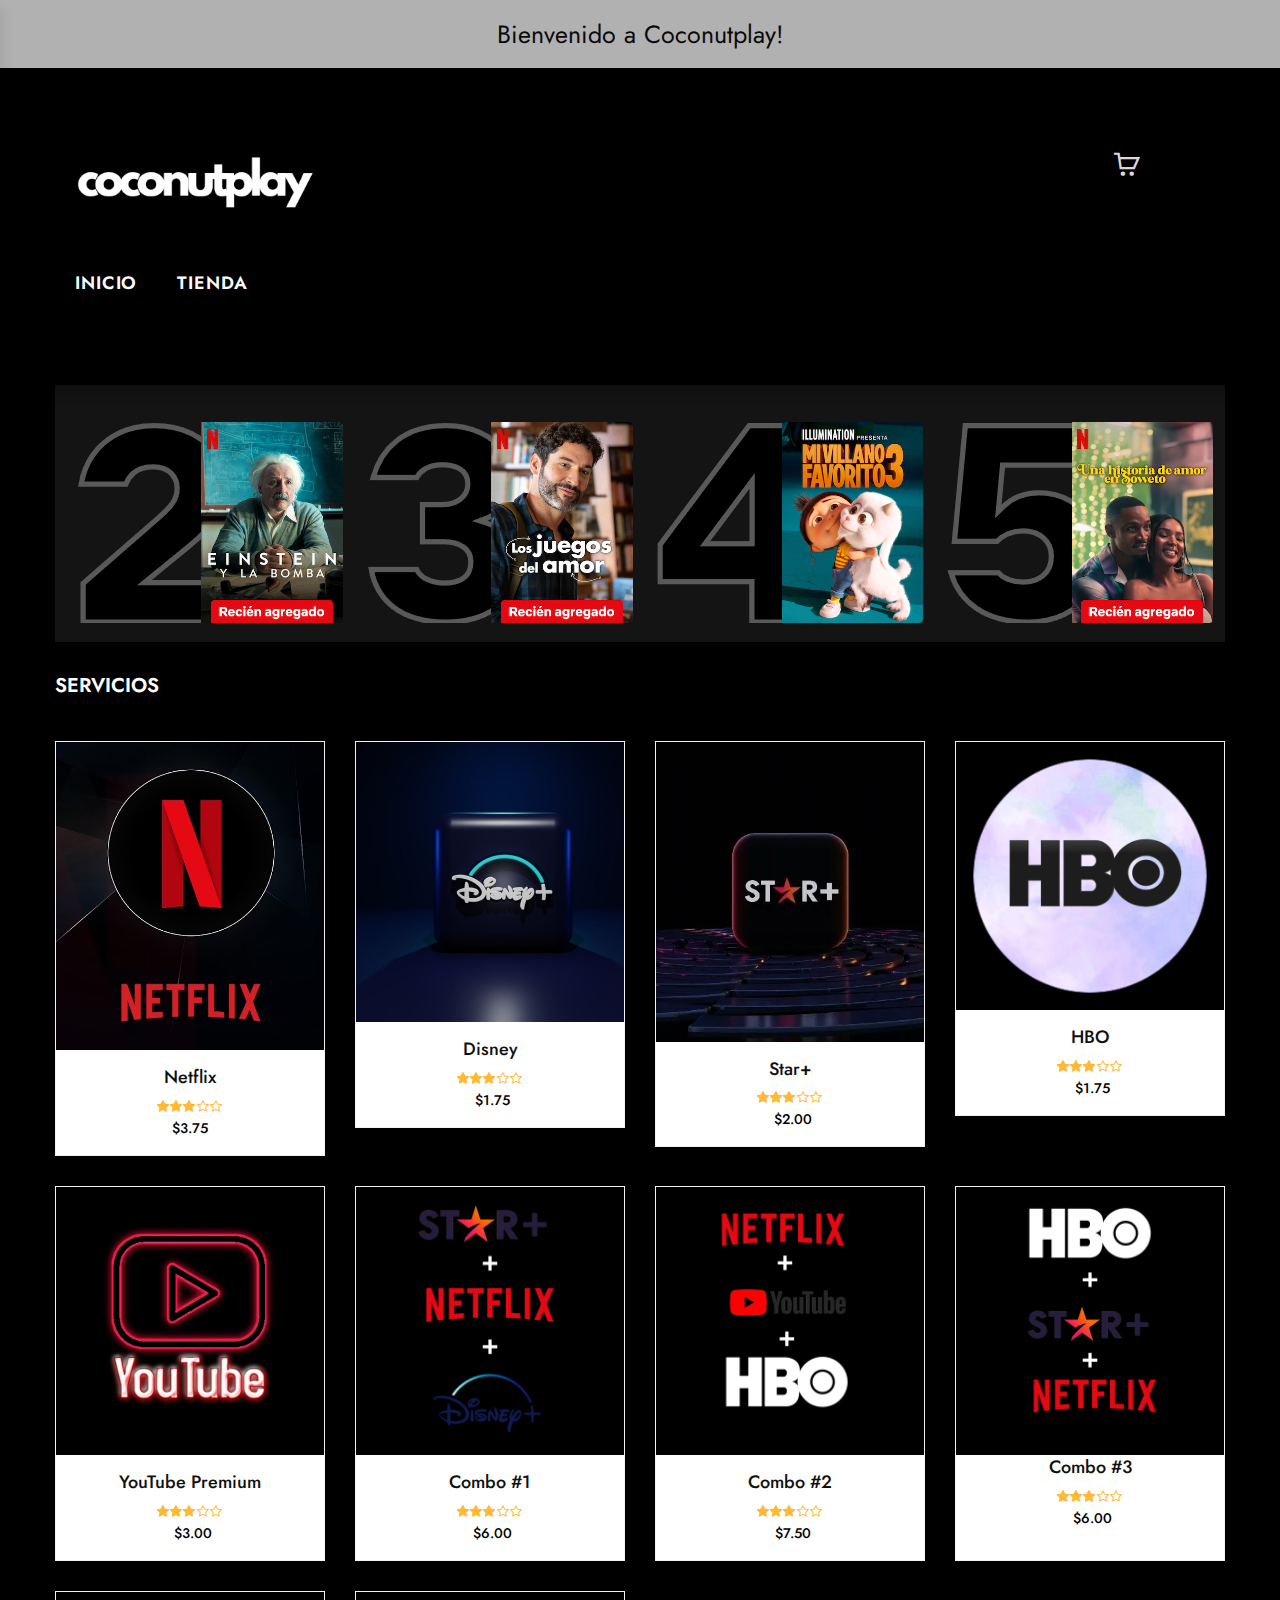
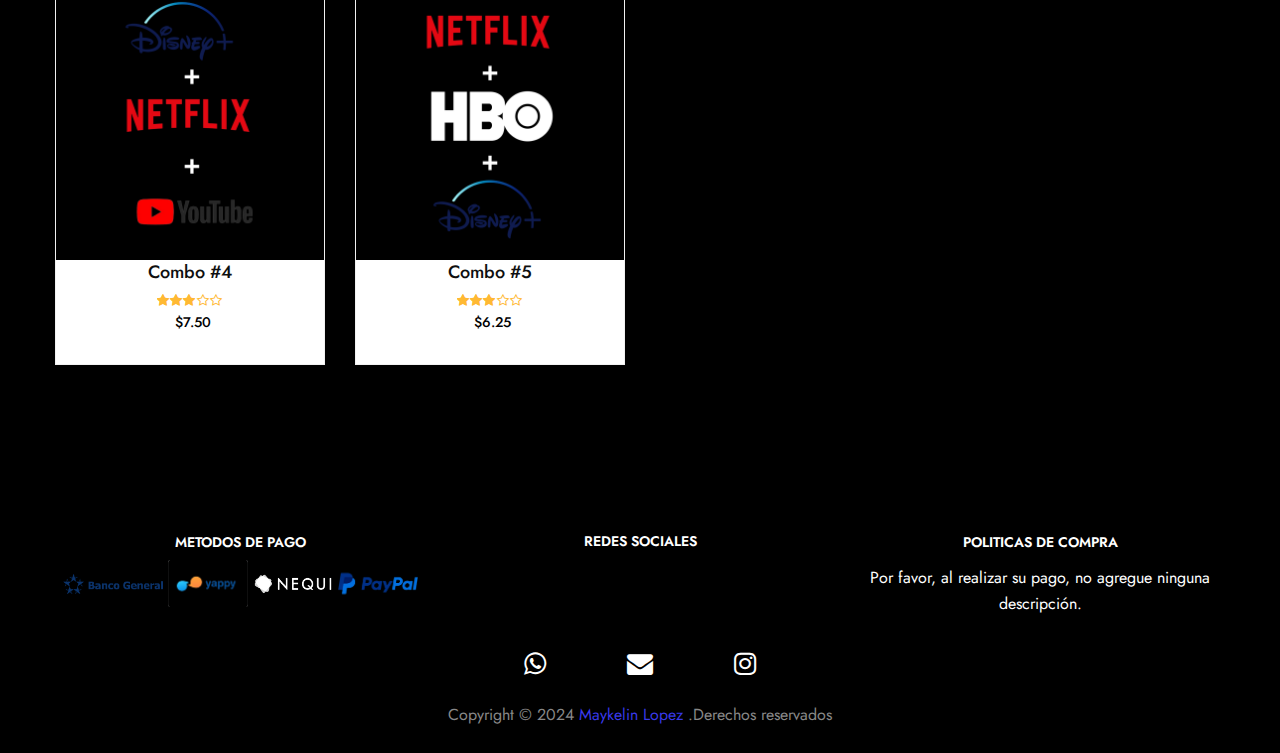
==== commit fa702f7a: "cambio" ====
--- a/tienda.html
+++ b/tienda.html
@@ -1,7 +1,7 @@
 <!DOCTYPE html>
 <html lang="en">
 <head>
-    <title>Productos</title>
+    <title>Tienda</title>
     <meta charset="UTF-8">
     <meta http-equiv="X-UA-compatible" content="IE=edge">
     <meta name="viewport" content="width=device-width, initial-scale=1">
@@ -92,12 +92,12 @@
                             <ul class="stelina-clone-mobile-menu stelina-nav main-menu " id="menu-main-menu">
                                 
                                 <li class="menu-item  menu-item-has-children">
-                                    <a href="index.html" class="stelina-menu-item-title" title="Home">Home</a>
+                                    <a href="index.html" class="stelina-menu-item-title" title="Home">Inicio</a>
                                    
                                 </li>
                                   <!--Tienda-->
                                 <li class="menu-item menu-item-has-children">
-                                    <a href="tienda.html" class="stelina-menu-item-title" title="Shop">Shop</a>
+                                    <a href="tienda.html" class="stelina-menu-item-title" title="Shop">Tienda</a>
                                 </li>
                                
                               
@@ -167,7 +167,7 @@
                                 </div>
                                 <div class="product-thumb">
                                     <div class="thumb-inner">
-                                        <a href="#">
+                                        <a href="https://wa.me/50764406777">
                                             <img src="assets/images/producto1N.jpg" alt="img">
                                         </a>
                                         <div class="thumb-group">
@@ -211,7 +211,7 @@
                                 </div>
                                 <div class="product-thumb">
                                     <div class="thumb-inner">
-                                        <a href="#">
+                                        <a href="https://wa.me/50764406777">
                                             <img src="assets/images/offerta-disney-plus.jpg" alt="img">
                                         </a>
                                         <div class="thumb-group">
@@ -256,7 +256,7 @@
                                 </div>
                                 <div class="product-thumb">
                                     <div class="thumb-inner">
-                                        <a href="#">
+                                        <a href="https://wa.me/50764406777">
                                             <img src="assets/images/STAR-PLUS-1.jpg" alt="img">
                                         </a>
                                         <div class="thumb-group">
@@ -300,7 +300,7 @@
                                 </div>
                                 <div class="product-thumb">
                                     <div class="thumb-inner">
-                                        <a href="#">
+                                        <a href="https://wa.me/50764406777">
                                             <img src="assets/images/hbo.jpg" alt="img">
                                         </a>
                                         <div class="thumb-group">
@@ -344,7 +344,7 @@
                                 </div>
                                 <div class="product-thumb">
                                     <div class="thumb-inner">
-                                        <a href="#">
+                                        <a href="https://wa.me/50764406777">
                                             <img src="assets/images/youtube.jpg" alt="img">
                                         </a>
                                         <div class="thumb-group">
@@ -387,7 +387,7 @@
                                
                                 <div class="product-thumb">
                                     <div class="thumb-inner">
-                                        <a href="#">
+                                        <a href="https://wa.me/50764406777">
                                             <img src="assets/images/combo1.png" alt="img">
                                         </a>
                                         <div class="thumb-group">
@@ -431,7 +431,7 @@
                                 </div>
                                 <div class="product-thumb">
                                     <div class="thumb-inner">
-                                        <a href="#">
+                                        <a href="https://wa.me/50764406777">
                                             <img src="assets/images/combo2.png" alt="img">
                                         </a>
                                         <div class="thumb-group">
@@ -475,7 +475,7 @@
                                 </div>
                                 <div class="product-thumb">
                                     <div class="thumb-inner">
-                                        <a href="#">
+                                        <a href="https://wa.me/50764406777">
                                             <img src="assets/images/combo3.png" alt="img">
                                         </a>
                                         <div class="thumb-group">
@@ -518,7 +518,7 @@
                                 </div>
                                 <div class="product-thumb">
                                     <div class="thumb-inner">
-                                        <a href="#">
+                                        <a href="https://wa.me/50764406777">
                                             <img src="assets/images/combo5.png" alt="img">
                                         </a>
                                         <div class="thumb-group">
@@ -562,7 +562,7 @@
                                 </div>
                                 <div class="product-thumb">
                                     <div class="thumb-inner">
-                                        <a href="#">
+                                        <a href="https://wa.me/50764406777">
                                             <img src="assets/images/combo4.png" alt="img">
                                         </a>
                                         <div class="thumb-group">
@@ -593,6 +593,7 @@
                                             </del>
                                             <ins>
                                                 $6.25
+                                                
                                             </ins>
                                         </div>
                                     </div>
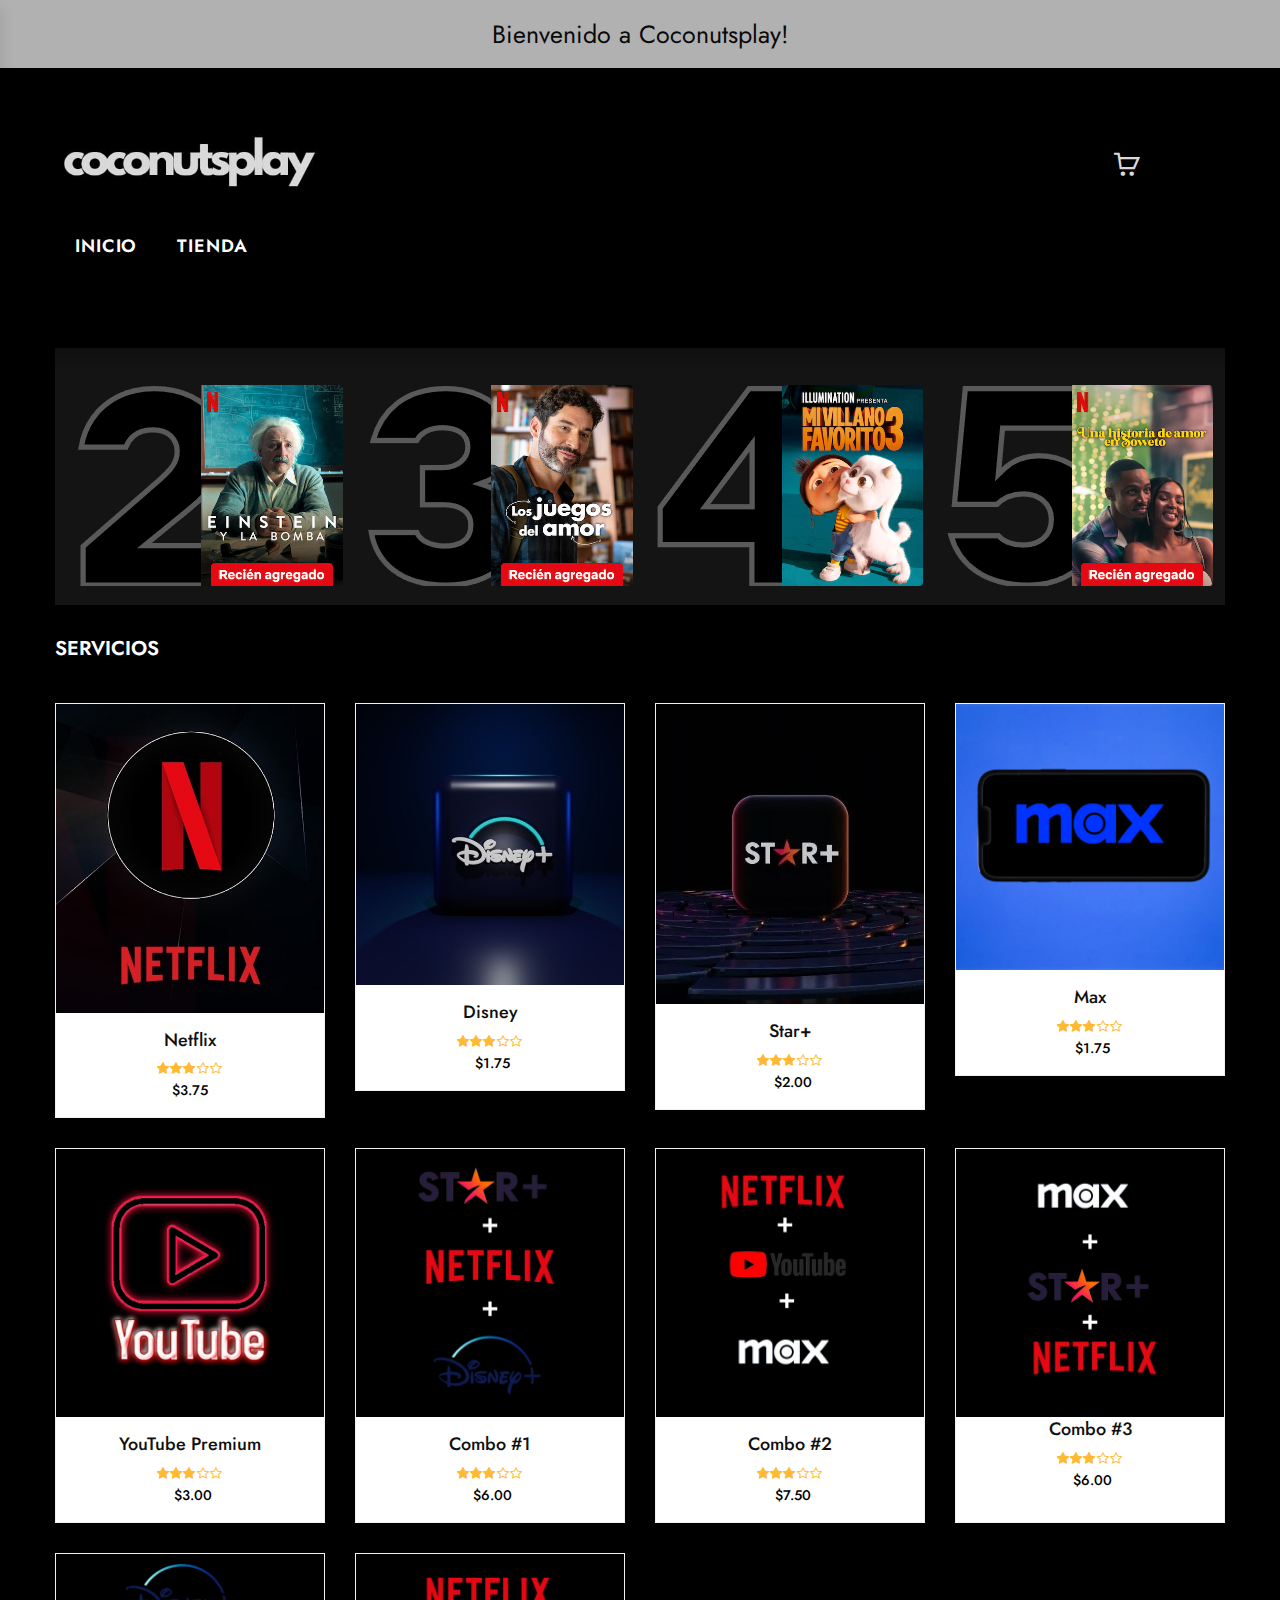
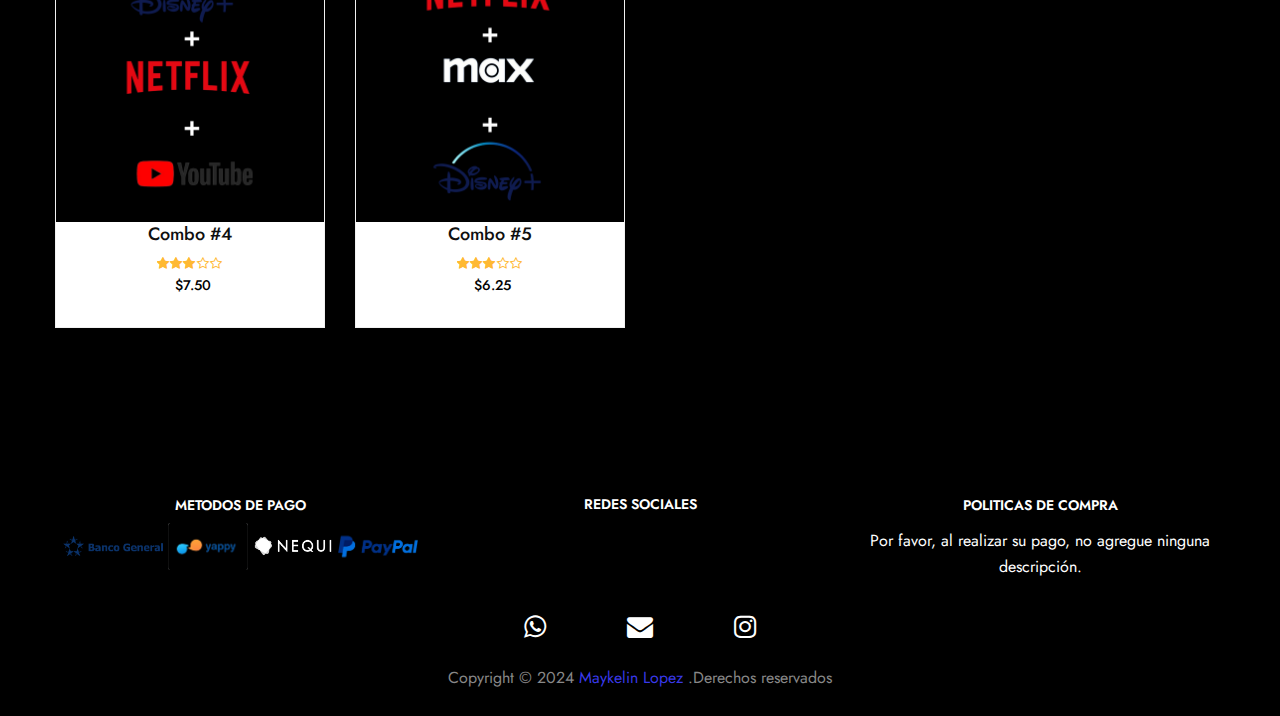
==== commit be3b4bf9: "Actualizacion de informacion de la pagina" ====
--- a/tienda.html
+++ b/tienda.html
@@ -31,7 +31,7 @@
                 <div class="top-bar-left">
                     
                     <div class="header-message">
-                       Bienvenido a Coconutplay!
+                       Bienvenido a Coconutsplay!
                     </div>
                 </div>
               
@@ -45,7 +45,7 @@
                     <div class="col-lg-3 col-sm-4 col-md-3 col-xs-7 col-ts-12 header-element">
                         <div class="logo">
                             <a href="index.html">
-                                <img src="assets/images/20240210_213316_0000.png" alt="img">
+                                <img src="assets/images/logo,blanco.png" alt="img">
                             </a>
                         </div>
                     </div>
@@ -114,8 +114,9 @@
         <div class="wapper">
             <div class="item mobile-logo">
                 <div class="logo">
-                    <a href="#">
-                        <img src="assets/images/logo,blanco.png" alt="img">
+                    <a href="index.html">
+                        <img src="assets/images/logo,blanco.png" alt="img" style="width: 500px;">
+                        <span class="icon-description">Inicio</span>
                     </a>
                 </div>
             </div>
@@ -125,6 +126,7 @@
                     <span></span>
                     <span></span>
                     <span></span>
+                  
                 </a>
             </div>
         </div>
@@ -156,7 +158,7 @@
                         
                     </div>
                     <h3 class="custom_blog_title">
-                       SERVICIOS
+                   SERVICIOS
                     </h3>
                     
                     <ul class="row list-products auto-clear equal-container product-grid">
@@ -301,21 +303,21 @@
                                 <div class="product-thumb">
                                     <div class="thumb-inner">
                                         <a href="https://wa.me/50764406777">
-                                            <img src="assets/images/hbo.jpg" alt="img">
-                                        </a>
-                                        <div class="thumb-group">
-                                           
-                                            
-                                            
-                                            <div class="loop-form-add-to-cart">
-                                                <button class="single_add_to_cart_button button" onclick="window.location.href='https://wa.me/50764406777'" title="Haz clic para comprar ahora">Comprar</button>
-                                            </div>
-                                        </div>
-                                    </div>
-                                </div>
-                                <div class="product-info">
-                                    <h5 class="product-name product_title">
-                                        <a href="#">HBO</a>
+                                            <img src="assets/images/hbo.png" alt="img">
+                                        </a>
+                                        <div class="thumb-group">
+                                           
+                                            
+                                            
+                                            <div class="loop-form-add-to-cart">
+                                                <button class="single_add_to_cart_button button" onclick="window.location.href='https://wa.me/50764406777'" title="Haz clic para comprar ahora">Comprar</button>
+                                            </div>
+                                        </div>
+                                    </div>
+                                </div>
+                                <div class="product-info">
+                                    <h5 class="product-name product_title">
+                                        <a href="#">Max</a>
                                     </h5>
                                     <div class="group-info">
                                         <div class="stars-rating">
@@ -432,7 +434,7 @@
                                 <div class="product-thumb">
                                     <div class="thumb-inner">
                                         <a href="https://wa.me/50764406777">
-                                            <img src="assets/images/combo2.png" alt="img">
+                                            <img src="assets/images/5.png" alt="img">
                                         </a>
                                         <div class="thumb-group">
                                            
@@ -476,7 +478,7 @@
                                 <div class="product-thumb">
                                     <div class="thumb-inner">
                                         <a href="https://wa.me/50764406777">
-                                            <img src="assets/images/combo3.png" alt="img">
+                                            <img src="assets/images/4.png" alt="img">
                                         </a>
                                         <div class="thumb-group">
                                            
@@ -563,7 +565,7 @@
                                 <div class="product-thumb">
                                     <div class="thumb-inner">
                                         <a href="https://wa.me/50764406777">
-                                            <img src="assets/images/combo4.png" alt="img">
+                                            <img src="assets/images/3.png" alt="img">
                                         </a>
                                         <div class="thumb-group">
                                            
@@ -593,7 +595,7 @@
                                             </del>
                                             <ins>
                                                 $6.25
-                                                
+
                                             </ins>
                                         </div>
                                     </div>
@@ -667,7 +669,7 @@
                                     </a>
                                 </li>
                                 <li>
-                                    <a href="https://www.instagram.com/coco.nutplay/" class="social-item" target="_blank">
+                                    <a href="https://www.instagram.com/_blaady.10?igsh=MXFnaWxlZXFlcGoxbg==" class="social-item" target="_blank">
                                         <i class="icon fa fa-instagram"></i>
                                     </a>
                                 </li>
@@ -684,48 +686,7 @@
         </div>
     </div>
 </footer>
-<div class="footer-device-mobile">
-    <div class="wapper">
-        <div class="footer-device-mobile-item device-home">
-            <a href="index.html">
-					<span class="icon">
-						<i class="fa fa-home" aria-hidden="true"></i>
-					</span>
-                Home
-            </a>
-        </div>
-        <div class="footer-device-mobile-item device-home device-wishlist">
-            <a href="#">
-					<span class="icon">
-						<i class="fa fa-heart" aria-hidden="true"></i>
-					</span>
-                Wishlist
-            </a>
-        </div>
-        <div class="footer-device-mobile-item device-home device-cart">
-            <a href="#">
-					<span class="icon">
-						<i class="fa fa-shopping-basket" aria-hidden="true"></i>
-						<span class="count-icon">
-							0
-						</span>
-					</span>
-                <span class="text">Cart</span>
-            </a>
-        </div>
-        <div class="footer-device-mobile-item device-home device-user">
-            <a href="#">
-					<span class="icon">
-						<i class="fa fa-user" aria-hidden="true"></i>
-					</span>
-                Account
-            </a>
-        </div>
-    </div>
-</div>
-<a href="#" class="backtotop">
-    <i class="fa fa-angle-double-up"></i>
-</a>
+
 
 
 
--- a/assets/css/style.css
+++ b/assets/css/style.css
@@ -11134,3 +11134,17 @@
     transform: scale(1.1); /* Escala la imagen al 110% del tamaño original */
 	
 }
+
+.mobile-logo a {
+    display: flex;
+    align-items: center; /* Alinea verticalmente los elementos */
+}
+
+.icon-description {
+    margin-left: 250px; /* Ajusta el espacio entre el icono y la descripción */
+	color: white;
+}
+.icon-description:hover{
+	color: blue;
+}
+
